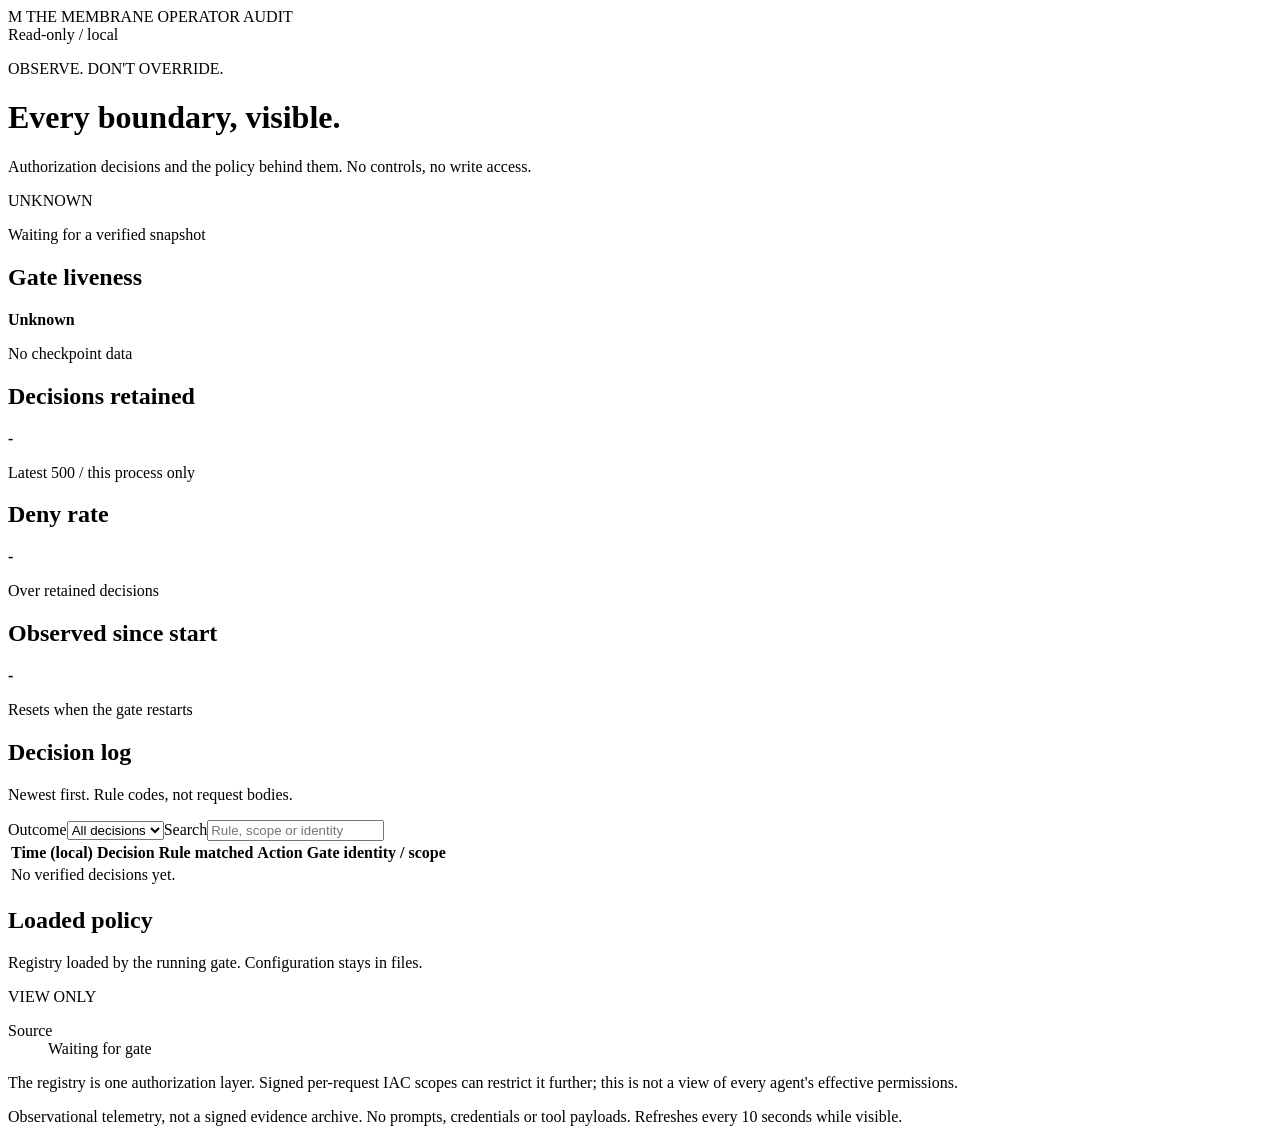
==== membrane-dashboard/src/index.html @ 2beb8276 "Add local read-only operator audit dashboard" ====
<!doctype html>
<html lang="en"><head><meta charset="utf-8"><meta name="viewport" content="width=device-width,initial-scale=1"><title>Membrane | Operator audit</title><link rel="stylesheet" href="/style.css"><script src="/app.js" defer></script></head>
<body><header><div class="wordmark"><span class="symbol" aria-hidden="true">M</span> THE MEMBRANE <span class="tag">OPERATOR AUDIT</span></div><span class="readonly">Read-only / local</span></header>
<main><div class="intro"><div><p class="eyebrow">OBSERVE. DON'T OVERRIDE.</p><h1>Every boundary, visible.</h1><p class="muted">Authorization decisions and the policy behind them. No controls, no write access.</p></div><div class="statusbox"><span id="status" class="badge unknown" role="status">UNKNOWN</span><p id="updated" class="muted">Waiting for a verified snapshot</p></div></div>
<div id="alert" role="alert" hidden></div>
<section class="metrics" aria-label="Audit metrics"><article><h2>Gate liveness</h2><strong id="liveness">Unknown</strong><p id="cp" class="muted">No checkpoint data</p></article><article><h2>Decisions retained</h2><strong id="count">-</strong><p class="muted">Latest 500 / this process only</p></article><article><h2>Deny rate</h2><strong id="rate">-</strong><p id="counts" class="muted">Over retained decisions</p></article><article><h2>Observed since start</h2><strong id="total">-</strong><p class="muted">Resets when the gate restarts</p></article></section>
<section class="panel"><div class="sectionhead"><div><h2>Decision log</h2><p class="muted">Newest first. Rule codes, not request bodies.</p></div><div class="filters"><label>Outcome<select id="filter"><option value="all">All decisions</option><option value="deny">Deny only</option><option value="allow">Allow only</option></select></label><label>Search<input id="search" type="search" placeholder="Rule, scope or identity"></label></div></div><div class="tablewrap"><table><thead><tr><th scope="col">Time (local)</th><th scope="col">Decision</th><th scope="col">Rule matched</th><th scope="col">Action</th><th scope="col">Gate identity / scope</th></tr></thead><tbody id="rows"><tr><td colspan="5" class="empty">No verified decisions yet.</td></tr></tbody></table></div></section>
<section class="panel policy"><div class="sectionhead"><div><h2>Loaded policy</h2><p class="muted">Registry loaded by the running gate. Configuration stays in files.</p></div><span class="tag">VIEW ONLY</span></div><dl id="policy"><dt>Source</dt><dd>Waiting for gate</dd></dl><p class="footnote">The registry is one authorization layer. Signed per-request IAC scopes can restrict it further; this is not a view of every agent's effective permissions.</p></section>
<footer>Observational telemetry, not a signed evidence archive. No prompts, credentials or tool payloads. <span id="refresh">Refreshes every 10 seconds while visible.</span></footer>
</main></body></html>
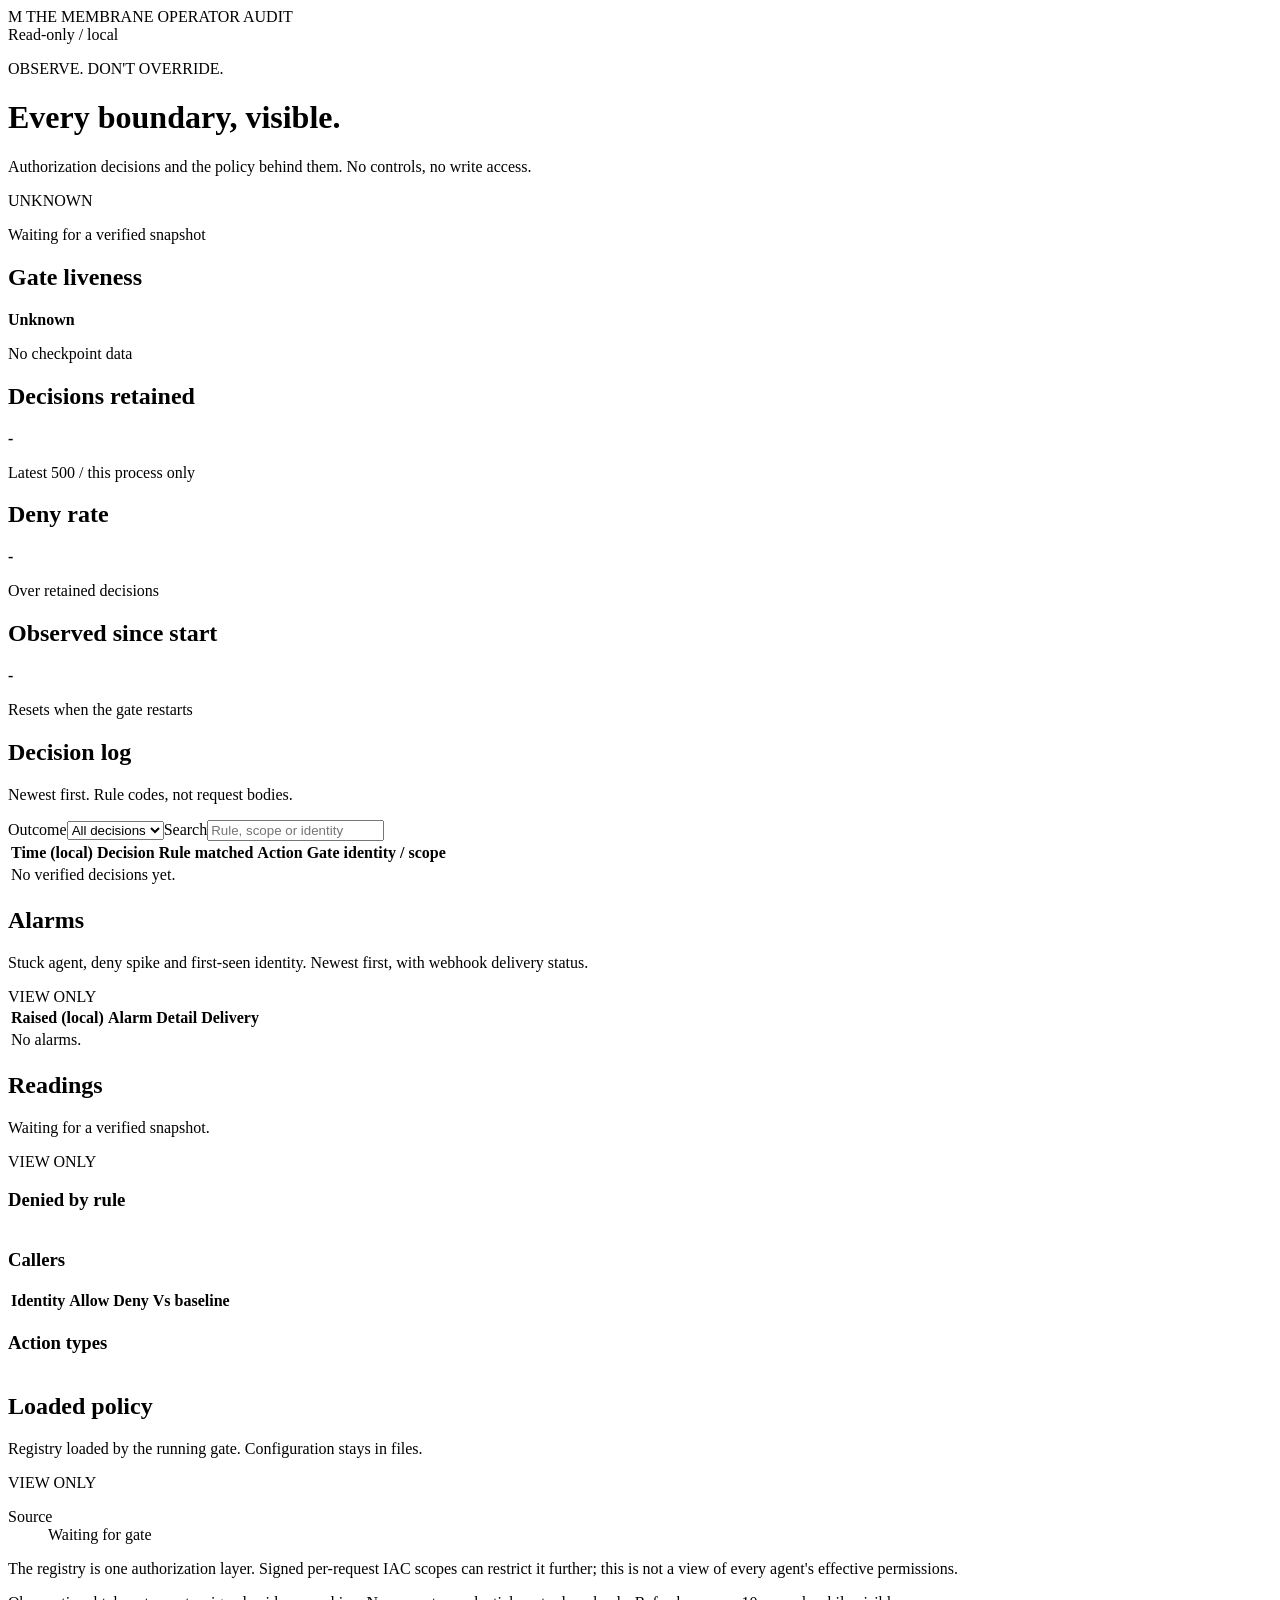
==== commit e8ad45cd: "Update index.html for readings" ====
--- a/membrane-dashboard/src/index.html
+++ b/membrane-dashboard/src/index.html
@@ -5,6 +5,8 @@
 <div id="alert" role="alert" hidden></div>
 <section class="metrics" aria-label="Audit metrics"><article><h2>Gate liveness</h2><strong id="liveness">Unknown</strong><p id="cp" class="muted">No checkpoint data</p></article><article><h2>Decisions retained</h2><strong id="count">-</strong><p class="muted">Latest 500 / this process only</p></article><article><h2>Deny rate</h2><strong id="rate">-</strong><p id="counts" class="muted">Over retained decisions</p></article><article><h2>Observed since start</h2><strong id="total">-</strong><p class="muted">Resets when the gate restarts</p></article></section>
 <section class="panel"><div class="sectionhead"><div><h2>Decision log</h2><p class="muted">Newest first. Rule codes, not request bodies.</p></div><div class="filters"><label>Outcome<select id="filter"><option value="all">All decisions</option><option value="deny">Deny only</option><option value="allow">Allow only</option></select></label><label>Search<input id="search" type="search" placeholder="Rule, scope or identity"></label></div></div><div class="tablewrap"><table><thead><tr><th scope="col">Time (local)</th><th scope="col">Decision</th><th scope="col">Rule matched</th><th scope="col">Action</th><th scope="col">Gate identity / scope</th></tr></thead><tbody id="rows"><tr><td colspan="5" class="empty">No verified decisions yet.</td></tr></tbody></table></div></section>
+<section class="panel" id="alarms-panel"><div class="sectionhead"><div><h2>Alarms</h2><p class="muted">Stuck agent, deny spike and first-seen identity. Newest first, with webhook delivery status.</p></div><span class="tag">VIEW ONLY</span></div><div class="tablewrap"><table><thead><tr><th scope="col">Raised (local)</th><th scope="col">Alarm</th><th scope="col">Detail</th><th scope="col">Delivery</th></tr></thead><tbody id="alarm-rows"><tr><td colspan="4" class="empty">No alarms.</td></tr></tbody></table></div></section>
+<section class="panel" id="readings-panel"><div class="sectionhead"><div><h2>Readings</h2><p id="readings-coverage" class="muted">Waiting for a verified snapshot.</p></div><span class="tag">VIEW ONLY</span></div><div class="readings"><div><h3>Denied by rule</h3><table><tbody id="r-rules"></tbody></table></div><div><h3>Callers</h3><table><thead><tr><th scope="col">Identity</th><th scope="col">Allow</th><th scope="col">Deny</th><th scope="col">Vs baseline</th></tr></thead><tbody id="r-identities"></tbody></table></div><div><h3>Action types</h3><table><tbody id="r-actions"></tbody></table></div></div><p id="r-new" class="footnote"></p></section>
 <section class="panel policy"><div class="sectionhead"><div><h2>Loaded policy</h2><p class="muted">Registry loaded by the running gate. Configuration stays in files.</p></div><span class="tag">VIEW ONLY</span></div><dl id="policy"><dt>Source</dt><dd>Waiting for gate</dd></dl><p class="footnote">The registry is one authorization layer. Signed per-request IAC scopes can restrict it further; this is not a view of every agent's effective permissions.</p></section>
 <footer>Observational telemetry, not a signed evidence archive. No prompts, credentials or tool payloads. <span id="refresh">Refreshes every 10 seconds while visible.</span></footer>
 </main></body></html>
